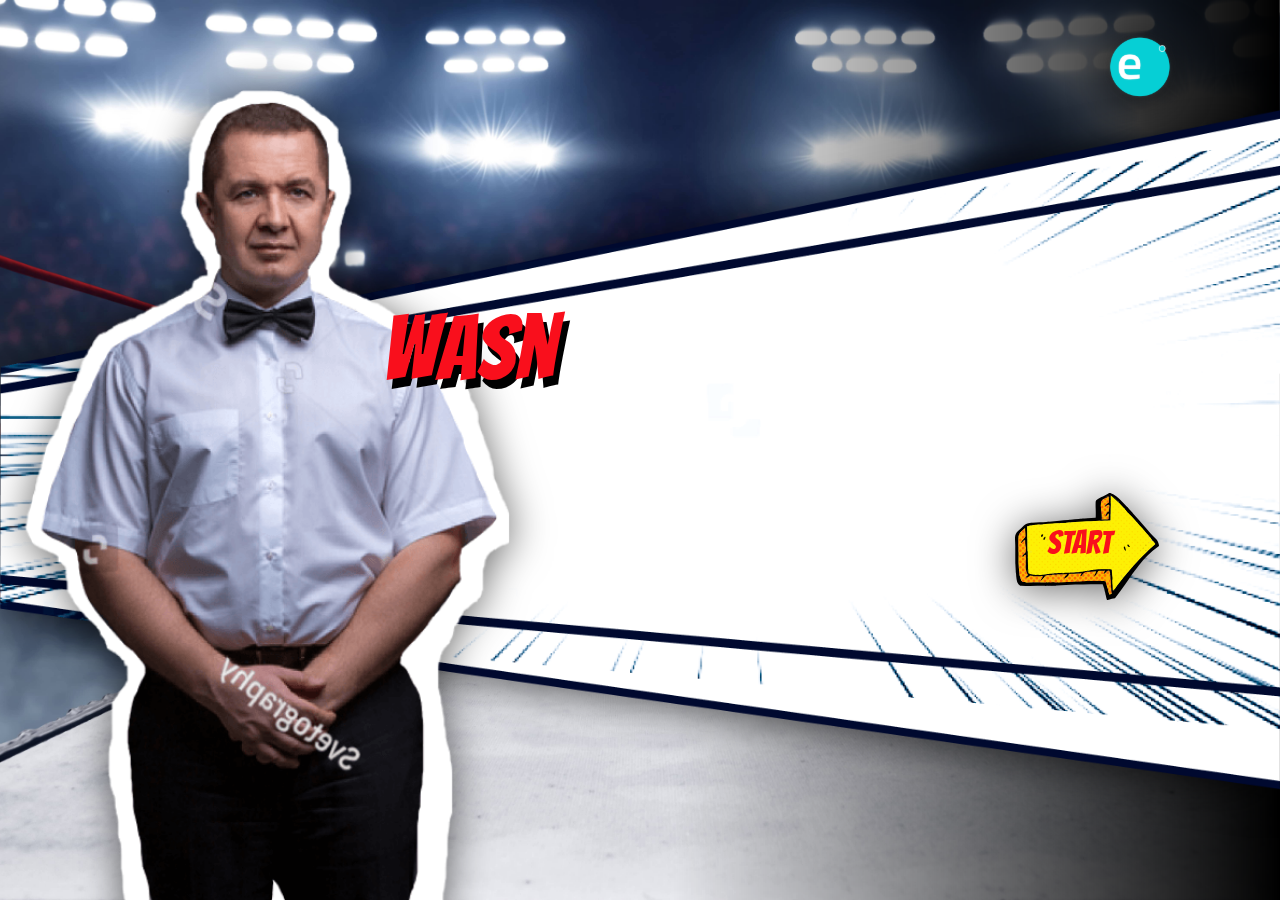
==== index.html @ 2881affb "BG test" ====
<!DOCTYPE html>
<html lang="en">

<head>
  <meta charset="UTF-8" />
  <meta name="viewport" content="width=device-width, initial-scale=1.0" />
  <meta http-equiv="X-UA-Compatible" content="ie=edge" />
  <link rel="stylesheet" href="./css/app.css">
  <link rel="stylesheet" href="./js/aos/aos.css">
  <title>Game</title>
</head>

<body>
  <div class="logo">
    <img src="./images/emit-logo.svg" alt="Logo" />
  </div>
  <div class="unsupported-box">
    <div>
      <h2>Browser or device not supported</h2>
      <p>You can use Google Chrome (v87), Safari (v14) or Firefox (v82) browser to see this site.</p>
    </div>
  </div>
  <section class="start">
    <div class="start--wrapper">
      <div class="start--wrapper-bg move-box">
        <img src="./images/wrapperBG.png" alt="background image" />
        <!-- <ul>
          <li></li>
          <li></li>
          <li></li>
          <li></li>
          <li></li>
          <li></li>
          <li></li>
          <li></li>
        </ul> -->
      </div>
      <div class="start--text">
        <h1 class="animation-title">Wasn’t it a hard year? Show me how you Get Rid of it!</h1>
        <div class="start--arrow js-enter">
          <a href="./game.html">
            <img class="arrow-img" src="./images/arrow.svg" alt="Start arrow" />
            <!-- <svg width="11" height="" class="">
              <use href="./images/arrow.svg#Layer_1">
              </use>
            </svg> -->
            <p class="start--arrow-text">Start</p>
          </a>
        </div>
      </div>
      <div class="start--referee move-box--x">
        <img src="./images/referee.png" alt="referee man" />
      </div>
    </div>
  </section>
  <script src="./js/jquery-3.5.1.min.js"></script>
  <script src="./js/aos/aos.js"></script>
  <script src="./js/animation.js" type="module"></script>
  <script src="./js/script.js" type="module"></script>
</body>

</html>
---- css/app.css ----
@charset "UTF-8";
/**
 *  «Respond to» mixin
 *
 *  Mixin to manage responsive breakpoints
 *  @param {String} $breakpoint - Breakpoint name
 *  @author Hugo Giraudel
 *
 *  @require $breakpoints
 */
/* font-family: "Bangers"; */
@font-face {
  font-family: "Bangers";
  src: url("../fonts/Bangers-Regular.ttf");
}

@font-face {
  font-family: "Titillium Web 600";
  src: url("../fonts/TitilliumWeb-SemiBoldttf");
  font-weight: 600;
}

@font-face {
  font-family: "Titillium Web 400";
  src: url("../fonts/TitilliumWeb-Regular");
  font-weight: 600;
}

/*
* Animation
*/
@-webkit-keyframes loader {
  0% {
    height: 0;
  }
  20% {
    height: 10%;
  }
  25% {
    height: 24%;
  }
  43% {
    height: 41%;
  }
  56% {
    height: 50%;
  }
  66% {
    height: 52%;
  }
  71% {
    height: 60%;
  }
  75% {
    height: 76%;
  }
  94% {
    height: 86%;
  }
  100% {
    height: 100%;
  }
}
@keyframes loader {
  0% {
    height: 0;
  }
  20% {
    height: 10%;
  }
  25% {
    height: 24%;
  }
  43% {
    height: 41%;
  }
  56% {
    height: 50%;
  }
  66% {
    height: 52%;
  }
  71% {
    height: 60%;
  }
  75% {
    height: 76%;
  }
  94% {
    height: 86%;
  }
  100% {
    height: 100%;
  }
}

@-webkit-keyframes tadaRound {
  0% {
    -webkit-transform: rotate(-10deg);
            transform: rotate(-10deg);
  }
  10% {
    -webkit-transform: rotate(9deg);
            transform: rotate(9deg);
  }
  20% {
    -webkit-transform: rotate(-10deg);
            transform: rotate(-10deg);
  }
  30% {
    -webkit-transform: rotate(9deg);
            transform: rotate(9deg);
  }
  40% {
    -webkit-transform: rotate(-10deg);
            transform: rotate(-10deg);
  }
  50% {
    -webkit-transform: rotate(9deg);
            transform: rotate(9deg);
  }
  60% {
    -webkit-transform: rotate(-10deg);
            transform: rotate(-10deg);
  }
  70% {
    -webkit-transform: rotate(9deg);
            transform: rotate(9deg);
  }
  80% {
    -webkit-transform: rotate(-10deg);
            transform: rotate(-10deg);
  }
  90% {
    -webkit-transform: rotate(9deg);
            transform: rotate(9deg);
  }
  100% {
    -webkit-transform: rotate(-10deg);
            transform: rotate(-10deg);
  }
}

@keyframes tadaRound {
  0% {
    -webkit-transform: rotate(-10deg);
            transform: rotate(-10deg);
  }
  10% {
    -webkit-transform: rotate(9deg);
            transform: rotate(9deg);
  }
  20% {
    -webkit-transform: rotate(-10deg);
            transform: rotate(-10deg);
  }
  30% {
    -webkit-transform: rotate(9deg);
            transform: rotate(9deg);
  }
  40% {
    -webkit-transform: rotate(-10deg);
            transform: rotate(-10deg);
  }
  50% {
    -webkit-transform: rotate(9deg);
            transform: rotate(9deg);
  }
  60% {
    -webkit-transform: rotate(-10deg);
            transform: rotate(-10deg);
  }
  70% {
    -webkit-transform: rotate(9deg);
            transform: rotate(9deg);
  }
  80% {
    -webkit-transform: rotate(-10deg);
            transform: rotate(-10deg);
  }
  90% {
    -webkit-transform: rotate(9deg);
            transform: rotate(9deg);
  }
  100% {
    -webkit-transform: rotate(-10deg);
            transform: rotate(-10deg);
  }
}

@-webkit-keyframes tadaRoundShake {
  0% {
    -webkit-transform: rotate(-10deg);
            transform: rotate(-10deg);
  }
  10% {
    -webkit-transform: rotate(9deg);
            transform: rotate(9deg);
  }
  20% {
    -webkit-transform: rotate(-8deg);
            transform: rotate(-8deg);
  }
  30% {
    -webkit-transform: rotate(7deg);
            transform: rotate(7deg);
  }
  40% {
    -webkit-transform: rotate(-6deg);
            transform: rotate(-6deg);
  }
  50% {
    -webkit-transform: rotate(5deg);
            transform: rotate(5deg);
  }
  60% {
    -webkit-transform: rotate(-4deg);
            transform: rotate(-4deg);
  }
  70% {
    -webkit-transform: rotate(3deg);
            transform: rotate(3deg);
  }
  80% {
    -webkit-transform: rotate(-2deg);
            transform: rotate(-2deg);
  }
  90% {
    -webkit-transform: rotate(1deg);
            transform: rotate(1deg);
  }
  100% {
    -webkit-transform: rotate(0);
            transform: rotate(0);
  }
}

@keyframes tadaRoundShake {
  0% {
    -webkit-transform: rotate(-10deg);
            transform: rotate(-10deg);
  }
  10% {
    -webkit-transform: rotate(9deg);
            transform: rotate(9deg);
  }
  20% {
    -webkit-transform: rotate(-8deg);
            transform: rotate(-8deg);
  }
  30% {
    -webkit-transform: rotate(7deg);
            transform: rotate(7deg);
  }
  40% {
    -webkit-transform: rotate(-6deg);
            transform: rotate(-6deg);
  }
  50% {
    -webkit-transform: rotate(5deg);
            transform: rotate(5deg);
  }
  60% {
    -webkit-transform: rotate(-4deg);
            transform: rotate(-4deg);
  }
  70% {
    -webkit-transform: rotate(3deg);
            transform: rotate(3deg);
  }
  80% {
    -webkit-transform: rotate(-2deg);
            transform: rotate(-2deg);
  }
  90% {
    -webkit-transform: rotate(1deg);
            transform: rotate(1deg);
  }
  100% {
    -webkit-transform: rotate(0);
            transform: rotate(0);
  }
}

@-webkit-keyframes pulse {
  0% {
    -webkit-transform: scale3d(1, 1, 1);
            transform: scale3d(1, 1, 1);
  }
  20% {
    -webkit-transform: scale3d(0.9, 0.9, 0.9);
            transform: scale3d(0.9, 0.9, 0.9);
  }
  90% {
    -webkit-transform: scale3d(1.1, 1.1, 1.1);
            transform: scale3d(1.1, 1.1, 1.1);
  }
  80% {
    -webkit-transform: scale3d(1.1, 1.1, 1.1);
            transform: scale3d(1.1, 1.1, 1.1);
  }
  100% {
    -webkit-transform: scale3d(1, 1, 1);
            transform: scale3d(1, 1, 1);
  }
}

@keyframes pulse {
  0% {
    -webkit-transform: scale3d(1, 1, 1);
            transform: scale3d(1, 1, 1);
  }
  20% {
    -webkit-transform: scale3d(0.9, 0.9, 0.9);
            transform: scale3d(0.9, 0.9, 0.9);
  }
  90% {
    -webkit-transform: scale3d(1.1, 1.1, 1.1);
            transform: scale3d(1.1, 1.1, 1.1);
  }
  80% {
    -webkit-transform: scale3d(1.1, 1.1, 1.1);
            transform: scale3d(1.1, 1.1, 1.1);
  }
  100% {
    -webkit-transform: scale3d(1, 1, 1);
            transform: scale3d(1, 1, 1);
  }
}

@-webkit-keyframes referee {
  0% {
    bottom: -100%;
  }
  100% {
    bottom: 0%;
  }
  100% {
    bottom: -10%;
  }
}

@keyframes referee {
  0% {
    bottom: -100%;
  }
  100% {
    bottom: 0%;
  }
  100% {
    bottom: -10%;
  }
}

@-webkit-keyframes move {
  0% {
    -webkit-transform: translate(0px, 0px) rotate(0deg);
            transform: translate(0px, 0px) rotate(0deg);
  }
  12% {
    -webkit-transform: translate(-10px, -10px) rotate(0deg);
            transform: translate(-10px, -10px) rotate(0deg);
  }
  36% {
    -webkit-transform: translate(10px, -30px) rotate(0deg);
            transform: translate(10px, -30px) rotate(0deg);
  }
  60% {
    -webkit-transform: translate(-10px, -30px) rotate(0deg);
            transform: translate(-10px, -30px) rotate(0deg);
  }
  72% {
    -webkit-transform: translate(0px, -20px) rotate(0deg);
            transform: translate(0px, -20px) rotate(0deg);
  }
  84% {
    -webkit-transform: translate(10px, -10px) rotate(0deg);
            transform: translate(10px, -10px) rotate(0deg);
  }
  100% {
    -webkit-transform: translate(0px, 0px) rotate(0deg);
            transform: translate(0px, 0px) rotate(0deg);
  }
}

@keyframes move {
  0% {
    -webkit-transform: translate(0px, 0px) rotate(0deg);
            transform: translate(0px, 0px) rotate(0deg);
  }
  12% {
    -webkit-transform: translate(-10px, -10px) rotate(0deg);
            transform: translate(-10px, -10px) rotate(0deg);
  }
  36% {
    -webkit-transform: translate(10px, -30px) rotate(0deg);
            transform: translate(10px, -30px) rotate(0deg);
  }
  60% {
    -webkit-transform: translate(-10px, -30px) rotate(0deg);
            transform: translate(-10px, -30px) rotate(0deg);
  }
  72% {
    -webkit-transform: translate(0px, -20px) rotate(0deg);
            transform: translate(0px, -20px) rotate(0deg);
  }
  84% {
    -webkit-transform: translate(10px, -10px) rotate(0deg);
            transform: translate(10px, -10px) rotate(0deg);
  }
  100% {
    -webkit-transform: translate(0px, 0px) rotate(0deg);
            transform: translate(0px, 0px) rotate(0deg);
  }
}

@-webkit-keyframes zoom {
  0% {
    opacity: 0;
    -webkit-transform: scale(2);
            transform: scale(2);
  }
  65% {
    opacity: 1;
    -webkit-transform: scale(1);
            transform: scale(1);
  }
  75% {
    -webkit-transform: scale(1.2);
            transform: scale(1.2);
  }
  85% {
    -webkit-transform: scale(1);
            transform: scale(1);
  }
  95% {
    -webkit-transform: scale(1.05);
            transform: scale(1.05);
  }
  100% {
    -webkit-transform: scale(1);
            transform: scale(1);
  }
}

@keyframes zoom {
  0% {
    opacity: 0;
    -webkit-transform: scale(2);
            transform: scale(2);
  }
  65% {
    opacity: 1;
    -webkit-transform: scale(1);
            transform: scale(1);
  }
  75% {
    -webkit-transform: scale(1.2);
            transform: scale(1.2);
  }
  85% {
    -webkit-transform: scale(1);
            transform: scale(1);
  }
  95% {
    -webkit-transform: scale(1.05);
            transform: scale(1.05);
  }
  100% {
    -webkit-transform: scale(1);
            transform: scale(1);
  }
}

@-webkit-keyframes zoom-in {
  0% {
    opacity: 0;
    -webkit-transform: scale(0);
            transform: scale(0);
  }
  to {
    opacity: 1;
    -webkit-transform: scale(1);
            transform: scale(1);
  }
}

@keyframes zoom-in {
  0% {
    opacity: 0;
    -webkit-transform: scale(0);
            transform: scale(0);
  }
  to {
    opacity: 1;
    -webkit-transform: scale(1);
            transform: scale(1);
  }
}

.move-box,
.move-box--x {
  --x: 0;
  --y: 0;
  -webkit-transform-origin: 50% 50%;
          transform-origin: 50% 50%;
  -webkit-transform-style: preserve-3d;
          transform-style: preserve-3d;
  -webkit-transform: translateZ(100px) rotateY(calc(var(--x) * 16deg)) rotateX(calc(var(--y) * -16deg));
          transform: translateZ(100px) rotateY(calc(var(--x) * 16deg)) rotateX(calc(var(--y) * -16deg));
}

/*
 *  Global elements
 */
html {
  -webkit-box-sizing: border-box;
          box-sizing: border-box;
  width: 100vw;
  overflow-x: hidden;
}

*,
*::before,
*::after {
  -webkit-box-sizing: inherit;
          box-sizing: inherit;
}

body {
  font-family: "Bangers", cursive;
  font-weight: 400;
  margin: 0;
  padding: 0;
  width: 100%;
  height: 100vh;
}

.logo {
  position: absolute;
  top: 3%;
  right: 100px;
  z-index: 10;
}

.logo img {
  -webkit-box-shadow: none;
          box-shadow: none;
}

@media (max-width: 1024px) {
  .logo {
    right: 30px;
  }
}

h1,
h2 {
  margin: 0;
  color: #f90f1c;
  font-weight: normal;
  font-size: 90px;
  line-height: 109%;
  text-shadow: 5px 9px 0px #000000;
}

img {
  display: block;
  max-width: 100%;
  height: auto;
  -webkit-filter: drop-shadow(0px 4px 20px rgba(0, 0, 0, 0.6));
          filter: drop-shadow(0px 4px 20px rgba(0, 0, 0, 0.6));
}

section {
  overflow: hidden;
}

.unsupported-box {
  visibility: hidden;
  display: none;
  width: 100%;
  height: inherit;
  pointer-events: none;
  -webkit-box-pack: center;
      -ms-flex-pack: center;
          justify-content: center;
  -webkit-box-align: center;
      -ms-flex-align: center;
          align-items: center;
  text-align: center;
  padding: 0 20px;
}

.unsupported-box h2 {
  color: #f90f1c;
}

.unsupported-box p {
  font-family: 'Titillium Web', sans-serif;
  font-size: 42px;
  color: black;
}

@media (max-width: 1024px) {
  .unsupported-box h2 {
    font-size: 30px;
    text-shadow: 2px 2px 0px #000000;
  }
  .unsupported-box p {
    font-size: 18px;
  }
}

.unsupported-box.unsupported-browser {
  display: -webkit-box;
  display: -ms-flexbox;
  display: flex;
  visibility: inherit;
}

section.unsupported-browser {
  display: none;
}

.arrow-img {
  width: 144px;
}

.round-img {
  width: 840px;
}

.hit-img {
  width: 540px;
}

/**components*/
.start {
  -webkit-transition: all 0.3s ease-in-out;
  transition: all 0.3s ease-in-out;
  width: 100%;
  height: 100%;
  display: -webkit-box;
  display: -ms-flexbox;
  display: flex;
  -webkit-box-pack: center;
      -ms-flex-pack: center;
          justify-content: center;
  -webkit-box-align: center;
      -ms-flex-align: center;
          align-items: center;
  height: inherit;
  background-image: url(../images/fight-ring.jpg);
  background-position: center;
  background-size: cover;
  background-repeat: no-repeat;
  opacity: 1;
  pointer-events: all;
  visibility: inherit;
}

.start::before {
  content: '';
  position: absolute;
  right: 0;
  top: 0;
  width: 50%;
  height: 100%;
  background: -webkit-gradient(linear, left top, right top, from(#000000), color-stop(94.82%, rgba(196, 196, 196, 0)));
  background: linear-gradient(90deg, #000000 0%, rgba(196, 196, 196, 0) 94.82%);
  mix-blend-mode: multiply;
  -webkit-transform: rotate(179.98deg);
          transform: rotate(179.98deg);
}

.start--wrapper {
  position: relative;
  display: -webkit-box;
  display: -ms-flexbox;
  display: flex;
  -webkit-box-pack: center;
      -ms-flex-pack: center;
          justify-content: center;
  -webkit-box-align: center;
      -ms-flex-align: center;
          align-items: center;
  overflow: hidden;
  background-color: transparent;
  height: 100%;
  width: 100%;
  background-position: bottom;
  background-size: cover;
}

.start--wrapper-bg {
  position: absolute;
  width: 100%;
}

.start--wrapper-bg img {
  width: 100%;
}

.start--text {
  position: relative;
  margin-left: auto;
  margin-right: 15%;
  width: 705px;
  height: 300px;
  z-index: 3;
}

.start--text h2 {
  pointer-events: none;
  z-index: 5;
}

.start--referee {
  -webkit-animation: referee 3000ms cubic-bezier(0.4, 0, 1, 1), move 3000ms linear infinite 3000ms;
          animation: referee 3000ms cubic-bezier(0.4, 0, 1, 1), move 3000ms linear infinite 3000ms;
  position: absolute;
  display: -webkit-box;
  display: -ms-flexbox;
  display: flex;
  bottom: -10%;
  left: 20px;
  z-index: 2;
  height: 100%;
}

.start--referee img {
  -o-object-fit: contain;
     object-fit: contain;
  -o-object-position: bottom;
     object-position: bottom;
}

.start--arrow {
  -webkit-animation: pulse 1000ms infinite;
          animation: pulse 1000ms infinite;
  position: absolute;
  right: -10%;
  bottom: 0;
}

.start--arrow-next {
  -webkit-transition: all 0.3s ease-in-out;
  transition: all 0.3s ease-in-out;
  -webkit-animation: none;
          animation: none;
  opacity: 0;
  visibility: hidden;
  pointer-events: none;
  right: 100px;
  bottom: 42px;
}

.start--arrow-next.active {
  -webkit-animation: pulse 1000ms infinite;
          animation: pulse 1000ms infinite;
  opacity: 1;
  visibility: inherit;
  pointer-events: all;
}

.start--arrow:hover {
  -webkit-animation: none;
          animation: none;
  -webkit-transform: scale3d(1.1, 1.1, 1.1) rotate3d(0, 0, 1, 3deg);
          transform: scale3d(1.1, 1.1, 1.1) rotate3d(0, 0, 1, 3deg);
}

.start--arrow-text {
  pointer-events: none;
  text-transform: uppercase;
  font-family: 'Bangers', cursive;
  font-weight: 400;
  font-size: 32px;
  line-height: 109%;
  margin: 0;
  color: #f90f1c;
  position: absolute;
  right: 55%;
  top: 47%;
  -webkit-transform: translate(50%, -50%);
          transform: translate(50%, -50%);
}

.fight-container {
  position: relative;
  display: -webkit-box;
  display: -ms-flexbox;
  display: flex;
  -webkit-box-pack: center;
      -ms-flex-pack: center;
          justify-content: center;
  -webkit-box-align: center;
      -ms-flex-align: center;
          align-items: center;
  height: inherit;
  background-image: url(../images/fight-ringBG.png);
  background-position: center;
  background-size: cover;
  background-repeat: no-repeat;
}

.fight-container .shadow-box {
  position: absolute;
  width: 100%;
  height: 100%;
  background: -webkit-gradient(linear, left top, right top, from(#000000), color-stop(94.82%, rgba(196, 196, 196, 0)));
  background: linear-gradient(90deg, #000000 0%, rgba(196, 196, 196, 0) 94.82%);
}

.fight-container .shadow-box::after {
  content: '';
  position: absolute;
  left: 0;
  top: 0;
  height: 100%;
  width: 100%;
  background: radial-gradient(47.61% 47.61% at 50% 50%, rgba(255, 255, 255, 0) 0%, rgba(128, 128, 128, 0.397515) 75.49%, rgba(0, 0, 0, 0.48) 97.59%);
}

.fight-container .shadow-box::before {
  content: '';
  position: absolute;
  right: 0;
  top: 0;
  width: 50%;
  height: 100%;
  background: -webkit-gradient(linear, left top, right top, from(#000000), color-stop(94.82%, rgba(196, 196, 196, 0)));
  background: linear-gradient(90deg, #000000 0%, rgba(196, 196, 196, 0) 94.82%);
  mix-blend-mode: multiply;
  -webkit-transform: rotate(179.98deg);
          transform: rotate(179.98deg);
}

.fight-container--animate-box {
  position: absolute;
  display: block;
  width: 45%;
  height: 70%;
  right: 25%;
  left: 25%;
  bottom: 20%;
  top: 16%;
}

/*
* round-cards
*/
.round-card {
  -webkit-transition: all 0.3s ease-in-out;
  transition: all 0.3s ease-in-out;
  -webkit-animation: none;
          animation: none;
  position: absolute;
  top: 10%;
  z-index: 1;
  opacity: 0;
  pointer-events: none;
  visibility: hidden;
}

.round-card.active {
  -webkit-animation: zoom 1000ms cubic-bezier(0, 0, 0.58, 1);
          animation: zoom 1000ms cubic-bezier(0, 0, 0.58, 1);
  opacity: 1;
  visibility: inherit;
  pointer-events: all;
}

/*
* progress-bar
*/
.slot {
  position: relative;
  height: 80%;
  margin-top: auto;
  margin-left: 73px;
  margin-right: auto;
}

.slot--box {
  display: -webkit-box;
  display: -ms-flexbox;
  display: flex;
  -webkit-box-align: center;
      -ms-flex-align: center;
          align-items: center;
  padding: 0 20px;
  width: 100%;
  width: 240px;
  height: 91px;
  background-image: url(../images/slot.png);
  background-position: center;
  background-size: cover;
  background-repeat: no-repeat;
}

.slot--image {
  -webkit-transition: all 0.3s ease-in-out;
  transition: all 0.3s ease-in-out;
  display: -webkit-box;
  display: -ms-flexbox;
  display: flex;
  -webkit-box-pack: center;
      -ms-flex-pack: center;
          justify-content: center;
  width: 40px;
  height: 40px;
  margin: 15px 5px;
  border: 4px solid white;
  border-radius: 50%;
  overflow: hidden;
  opacity: 0;
}

.slot--image img {
  max-width: inherit;
  width: 50px;
}

.progress-bar {
  height: 100%;
  padding: 0 28px;
  position: absolute;
  bottom: -15px;
  width: 100%;
}

.progress-bar span {
  display: -webkit-box;
  display: -ms-flexbox;
  display: flex;
  -webkit-box-orient: vertical;
  -webkit-box-direction: reverse;
      -ms-flex-direction: column-reverse;
          flex-direction: column-reverse;
}

.bar {
  background: rgba(6, 207, 213, 0.25);
  height: 100%;
  width: 34px;
  border-radius: 30px;
}

.progress {
  -webkit-transition: all 0.3s ease-in-out;
  transition: all 0.3s ease-in-out;
  position: relative;
  height: 9%;
  background: #06cfd5;
  color: #fff;
  margin-top: 21px;
  padding: 17px;
  width: 0;
}

.progress-percent {
  position: absolute;
  top: -20px;
  left: 50px;
  font-family: 'Titillium Web', sans-serif;
  font-weight: 600;
  font-size: 45px;
  line-height: 68px;
}

.progress-enemy {
  position: absolute;
  overflow: hidden;
  -webkit-box-pack: center;
      -ms-flex-pack: center;
          justify-content: center;
  -webkit-box-align: center;
      -ms-flex-align: center;
          align-items: center;
  top: -10px;
  left: -4px;
  width: 40px;
  height: 40px;
  border: 3px solid white;
  background-color: white;
  border-radius: 50%;
}

.progress-enemy img {
  max-width: inherit;
  width: 60px;
}

/*
* Hands
*/
.left-hand {
  position: absolute;
  left: 13%;
  bottom: -28%;
  width: 25%;
}

.left-hand--effect {
  margin-right: auto;
  top: -30%;
  left: 0;
  -webkit-transform: rotateZ(-20deg);
          transform: rotateZ(-20deg);
}

.right-hand {
  right: 18%;
  bottom: -23%;
  width: 25%;
}

.right-hand--effect {
  margin-left: auto;
  top: -36%;
  right: 17%;
}

.right-hand {
  -webkit-animation: referee 1000ms cubic-bezier(0.4, 0, 1, 1), move 2500ms linear infinite 1000ms;
          animation: referee 1000ms cubic-bezier(0.4, 0, 1, 1), move 2500ms linear infinite 1000ms;
  position: absolute;
  z-index: 100;
  opacity: 1;
}

.right-hand--effect {
  pointer-events: none;
  position: absolute;
  display: block;
  width: 546px;
  opacity: 0;
}

.left-hand {
  -webkit-animation: referee 1000ms cubic-bezier(0.4, 0, 1, 1), move 2500ms linear infinite 2000ms;
          animation: referee 1000ms cubic-bezier(0.4, 0, 1, 1), move 2500ms linear infinite 2000ms;
  position: absolute;
  z-index: 100;
  opacity: 1;
}

.left-hand--effect {
  pointer-events: none;
  position: absolute;
  display: block;
  width: 546px;
  opacity: 0;
}

.main-target {
  left: 49%;
  top: 25%;
  position: absolute;
  -webkit-transform: rotate(-10deg);
          transform: rotate(-10deg);
}

.main-target-box {
  position: relative;
  width: 210px;
  height: 210px;
  border: 10px solid white;
  border-radius: 50%;
  overflow: hidden;
}

.main-target-box img {
  -o-object-fit: cover;
     object-fit: cover;
  height: inherit;
}

.main-target.active {
  -webkit-animation: tadaRound 4000ms infinite ease-out;
          animation: tadaRound 4000ms infinite ease-out;
}

.main-target.active .angry-box {
  -webkit-transition: all 0.3s ease-in-out;
  transition: all 0.3s ease-in-out;
  background-image: url(../images/angry1.svg);
  background-size: auto;
  background-position: center;
  background-repeat: no-repeat;
  width: 110px;
  height: 110px;
  display: block;
  position: absolute;
  z-index: 3;
  left: -36px;
  -webkit-transform: rotateZ(-120deg);
          transform: rotateZ(-120deg);
}

.main-target.active .angry-box--text {
  -webkit-transition: all 0.3s ease-in-out;
  transition: all 0.3s ease-in-out;
  background-image: url(../images/angry2.svg);
  background-size: contain;
  background-position: center;
  background-repeat: no-repeat;
  width: 230px;
  height: 150px;
  display: block;
  position: absolute;
  z-index: 3;
  left: 140px;
  top: -40%;
}

.main-target.active > .main-target-box > .target-bg {
  -webkit-transition: all 0.3s ease-in-out;
  transition: all 0.3s ease-in-out;
  position: absolute;
  width: 100%;
  height: 100%;
  display: block;
  background: rgba(255, 0, 0, 0.5);
  z-index: 2;
}

.main-target.stars-added {
  -webkit-animation: none;
          animation: none;
  pointer-events: none;
  left: 30%;
  top: 42%;
}

.main-target.stars-added .star-box {
  -webkit-transition: all 0.3s ease-in-out;
  transition: all 0.3s ease-in-out;
  -webkit-animation: tadaRound 4000ms infinite ease-out;
          animation: tadaRound 4000ms infinite ease-out;
  background-image: url(../images/star.png);
  background-size: auto;
  background-position: center;
  background-repeat: no-repeat;
  width: 366px;
  height: 215px;
  display: block;
  position: absolute;
  z-index: 3;
  left: -88px;
  top: -90px;
}

.virusRight {
  opacity: 1;
  max-width: 100px;
  width: 100%;
  height: auto;
  position: absolute;
  left: 18%;
  top: 60%;
}

.virusLeft {
  max-width: 138px;
  width: 100%;
  height: auto;
  position: absolute;
  left: 33%;
  top: 35%;
}

.reffery-win {
  position: absolute;
  bottom: -20%;
  right: 12%;
  max-width: 400px;
  opacity: 0;
  visibility: hidden;
  pointer-events: none;
}

.reffery-win.active {
  -webkit-animation: referee 1000ms cubic-bezier(0.4, 0, 1, 1), move 3000ms linear infinite 1000ms;
          animation: referee 1000ms cubic-bezier(0.4, 0, 1, 1), move 3000ms linear infinite 1000ms;
}

.reffery-win--text {
  opacity: 0;
  width: 370px;
  height: 228px;
  position: absolute;
  top: -17%;
  left: -48%;
  background-image: url(../images/reffery-text.svg);
  background-size: contain;
  background-position: center;
  background-repeat: no-repeat;
}

.reffery-win--text p {
  display: block;
  font-family: 'Titillium Web', sans-serif;
  font-style: normal;
  font-weight: bold;
  font-size: 30px;
  line-height: 115%;
  margin-top: 50px;
  padding: 0 40px 0 105px;
}

.reffery-win--text.active {
  -webkit-animation: zoom-in 1000ms ease-out;
          animation: zoom-in 1000ms ease-out;
  opacity: 1;
}

/*
* active class
*/
.active {
  opacity: 1;
  visibility: inherit;
  pointer-events: all;
}
/*# sourceMappingURL=app.css.map */
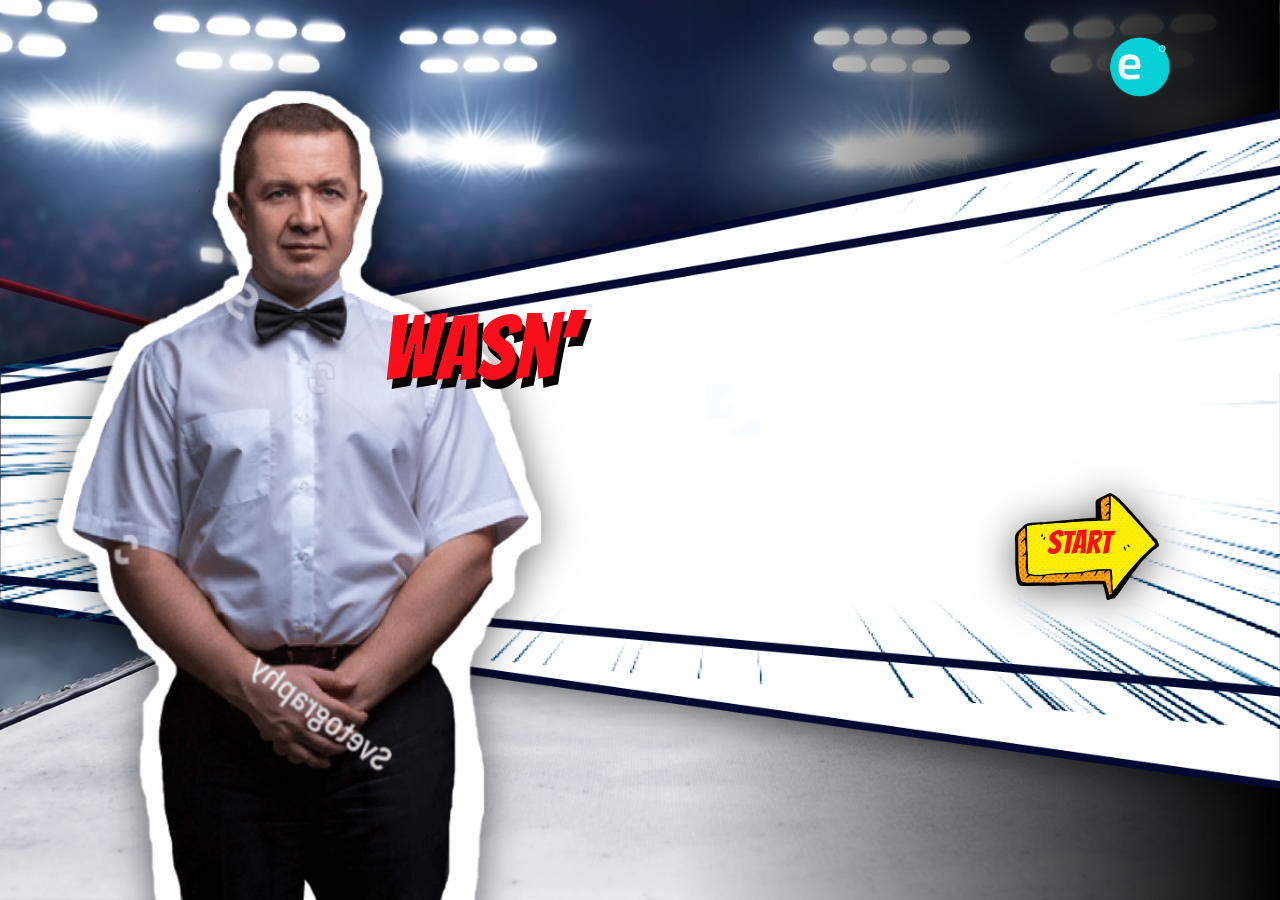
==== commit de3b59e0: "Final page added" ====
--- a/index.html
+++ b/index.html
@@ -36,14 +36,11 @@
         </ul> -->
       </div>
       <div class="start--text">
-        <h1 class="animation-title">Wasn’t it a hard year? Show me how you Get Rid of it!</h1>
+        <h2 class="animation-title start-title">Wasn’t it a hard year? Show me how you Get Rid of it!</h2>
+        <!-- <h2 class="animation-title winer-title">Wasn’t it a hard year? Show me how you Get Rid of it!</h2> -->
         <div class="start--arrow js-enter">
           <a href="./game.html">
             <img class="arrow-img" src="./images/arrow.svg" alt="Start arrow" />
-            <!-- <svg width="11" height="" class="">
-              <use href="./images/arrow.svg#Layer_1">
-              </use>
-            </svg> -->
             <p class="start--arrow-text">Start</p>
           </a>
         </div>
--- a/css/app.css
+++ b/css/app.css
@@ -29,71 +29,6 @@
 /*
 * Animation
 */
-@-webkit-keyframes loader {
-  0% {
-    height: 0;
-  }
-  20% {
-    height: 10%;
-  }
-  25% {
-    height: 24%;
-  }
-  43% {
-    height: 41%;
-  }
-  56% {
-    height: 50%;
-  }
-  66% {
-    height: 52%;
-  }
-  71% {
-    height: 60%;
-  }
-  75% {
-    height: 76%;
-  }
-  94% {
-    height: 86%;
-  }
-  100% {
-    height: 100%;
-  }
-}
-@keyframes loader {
-  0% {
-    height: 0;
-  }
-  20% {
-    height: 10%;
-  }
-  25% {
-    height: 24%;
-  }
-  43% {
-    height: 41%;
-  }
-  56% {
-    height: 50%;
-  }
-  66% {
-    height: 52%;
-  }
-  71% {
-    height: 60%;
-  }
-  75% {
-    height: 76%;
-  }
-  94% {
-    height: 86%;
-  }
-  100% {
-    height: 100%;
-  }
-}
-
 @-webkit-keyframes tadaRound {
   0% {
     -webkit-transform: rotate(-10deg);
@@ -140,7 +75,6 @@
             transform: rotate(-10deg);
   }
 }
-
 @keyframes tadaRound {
   0% {
     -webkit-transform: rotate(-10deg);
@@ -495,6 +429,28 @@
     opacity: 1;
     -webkit-transform: scale(1);
             transform: scale(1);
+  }
+}
+
+@-webkit-keyframes chicken {
+  0% {
+    -webkit-transform: translateY(0);
+            transform: translateY(0);
+  }
+  100% {
+    -webkit-transform: translateY(100%);
+            transform: translateY(100%);
+  }
+}
+
+@keyframes chicken {
+  0% {
+    -webkit-transform: translateY(0);
+            transform: translateY(0);
+  }
+  100% {
+    -webkit-transform: translateY(100%);
+            transform: translateY(100%);
   }
 }
 
@@ -534,6 +490,10 @@
   padding: 0;
   width: 100%;
   height: 100vh;
+  -webkit-user-select: none;
+     -moz-user-select: none;
+      -ms-user-select: none;
+          user-select: none;
 }
 
 .logo {
@@ -570,6 +530,7 @@
   height: auto;
   -webkit-filter: drop-shadow(0px 4px 20px rgba(0, 0, 0, 0.6));
           filter: drop-shadow(0px 4px 20px rgba(0, 0, 0, 0.6));
+  pointer-events: none;
 }
 
 section {
@@ -623,16 +584,16 @@
   display: none;
 }
 
+.animation-title {
+  opacity: 0;
+}
+
 .arrow-img {
   width: 144px;
 }
 
 .round-img {
   width: 840px;
-}
-
-.hit-img {
-  width: 540px;
 }
 
 /**components*/
@@ -705,10 +666,16 @@
 .start--text {
   position: relative;
   margin-left: auto;
-  margin-right: 15%;
+  margin-right: 25%;
   width: 705px;
   height: 300px;
   z-index: 3;
+}
+
+@media (max-width: 1550px) {
+  .start--text {
+    margin-right: 15%;
+  }
 }
 
 .start--text h2 {
@@ -724,7 +691,7 @@
   display: -ms-flexbox;
   display: flex;
   bottom: -10%;
-  left: 20px;
+  left: 4%;
   z-index: 2;
   height: 100%;
 }
@@ -785,6 +752,20 @@
   top: 47%;
   -webkit-transform: translate(50%, -50%);
           transform: translate(50%, -50%);
+}
+
+.win-page .start--text {
+  text-align: center;
+}
+
+.win-page .start--text h2 {
+  font-size: 140px;
+  line-height: 109%;
+}
+
+.win-page .start--arrow {
+  display: none;
+  visibility: hidden;
 }
 
 .fight-container {
@@ -858,7 +839,7 @@
           animation: none;
   position: absolute;
   top: 10%;
-  z-index: 1;
+  z-index: 12;
   opacity: 0;
   pointer-events: none;
   visibility: hidden;
@@ -996,63 +977,27 @@
 /*
 * Hands
 */
+.right-hand {
+  -webkit-animation: referee 1000ms cubic-bezier(0.4, 0, 1, 1), move 2500ms linear infinite 1000ms;
+          animation: referee 1000ms cubic-bezier(0.4, 0, 1, 1), move 2500ms linear infinite 1000ms;
+  right: 18%;
+  bottom: -23%;
+  width: 25%;
+  position: absolute;
+  z-index: 10;
+  opacity: 1;
+}
+
 .left-hand {
+  -webkit-animation: referee 1000ms cubic-bezier(0.4, 0, 1, 1), move 2500ms linear infinite 2000ms;
+          animation: referee 1000ms cubic-bezier(0.4, 0, 1, 1), move 2500ms linear infinite 2000ms;
   position: absolute;
   left: 13%;
   bottom: -28%;
   width: 25%;
-}
-
-.left-hand--effect {
-  margin-right: auto;
-  top: -30%;
-  left: 0;
-  -webkit-transform: rotateZ(-20deg);
-          transform: rotateZ(-20deg);
-}
-
-.right-hand {
-  right: 18%;
-  bottom: -23%;
-  width: 25%;
-}
-
-.right-hand--effect {
-  margin-left: auto;
-  top: -36%;
-  right: 17%;
-}
-
-.right-hand {
-  -webkit-animation: referee 1000ms cubic-bezier(0.4, 0, 1, 1), move 2500ms linear infinite 1000ms;
-          animation: referee 1000ms cubic-bezier(0.4, 0, 1, 1), move 2500ms linear infinite 1000ms;
-  position: absolute;
-  z-index: 100;
+  position: absolute;
+  z-index: 10;
   opacity: 1;
-}
-
-.right-hand--effect {
-  pointer-events: none;
-  position: absolute;
-  display: block;
-  width: 546px;
-  opacity: 0;
-}
-
-.left-hand {
-  -webkit-animation: referee 1000ms cubic-bezier(0.4, 0, 1, 1), move 2500ms linear infinite 2000ms;
-          animation: referee 1000ms cubic-bezier(0.4, 0, 1, 1), move 2500ms linear infinite 2000ms;
-  position: absolute;
-  z-index: 100;
-  opacity: 1;
-}
-
-.left-hand--effect {
-  pointer-events: none;
-  position: absolute;
-  display: block;
-  width: 546px;
-  opacity: 0;
 }
 
 .main-target {
@@ -1172,7 +1117,15 @@
   top: 35%;
 }
 
-.reffery-win {
+.big-boss {
+  width: 50%;
+  position: absolute;
+  bottom: -50%;
+  -webkit-animation: chicken 10000ms ease 1000ms;
+          animation: chicken 10000ms ease 1000ms;
+}
+
+.referee-win {
   position: absolute;
   bottom: -20%;
   right: 12%;
@@ -1182,36 +1135,36 @@
   pointer-events: none;
 }
 
-.reffery-win.active {
+.referee-win.active {
   -webkit-animation: referee 1000ms cubic-bezier(0.4, 0, 1, 1), move 3000ms linear infinite 1000ms;
           animation: referee 1000ms cubic-bezier(0.4, 0, 1, 1), move 3000ms linear infinite 1000ms;
 }
 
-.reffery-win--text {
+.referee-win--text {
   opacity: 0;
   width: 370px;
   height: 228px;
   position: absolute;
   top: -17%;
   left: -48%;
-  background-image: url(../images/reffery-text.svg);
+  background-image: url(../images/referee-text.svg);
   background-size: contain;
   background-position: center;
   background-repeat: no-repeat;
 }
 
-.reffery-win--text p {
+.referee-win--text p {
   display: block;
   font-family: 'Titillium Web', sans-serif;
   font-style: normal;
   font-weight: bold;
   font-size: 30px;
   line-height: 115%;
-  margin-top: 50px;
-  padding: 0 40px 0 105px;
-}
-
-.reffery-win--text.active {
+  margin-top: 59px;
+  padding: 0 40px 0 60px;
+}
+
+.referee-win--text.active {
   -webkit-animation: zoom-in 1000ms ease-out;
           animation: zoom-in 1000ms ease-out;
   opacity: 1;
@@ -1225,4 +1178,38 @@
   visibility: inherit;
   pointer-events: all;
 }
+
+.hit-effect {
+  pointer-events: none;
+  position: absolute;
+  display: block;
+  width: 500px;
+  opacity: 0;
+  z-index: 999;
+  top: -90%;
+  left: -50%;
+}
+
+.hit-effect .hit-img {
+  width: 100%;
+}
+
+.big-boss.activeHit .hit-effect,
+.virusLeft.activeHit .hit-effect,
+.virusRight.activeHit .hit-effect,
+.main-target.activeHit .hit-effect {
+  opacity: 1;
+}
+
+.virusLeft .hit-effect,
+.virusRight .hit-effect {
+  width: 400px;
+  top: -100%;
+  left: -100%;
+}
+
+.big-boss .hit-effect {
+  top: 300px;
+  left: 70px;
+}
 /*# sourceMappingURL=app.css.map */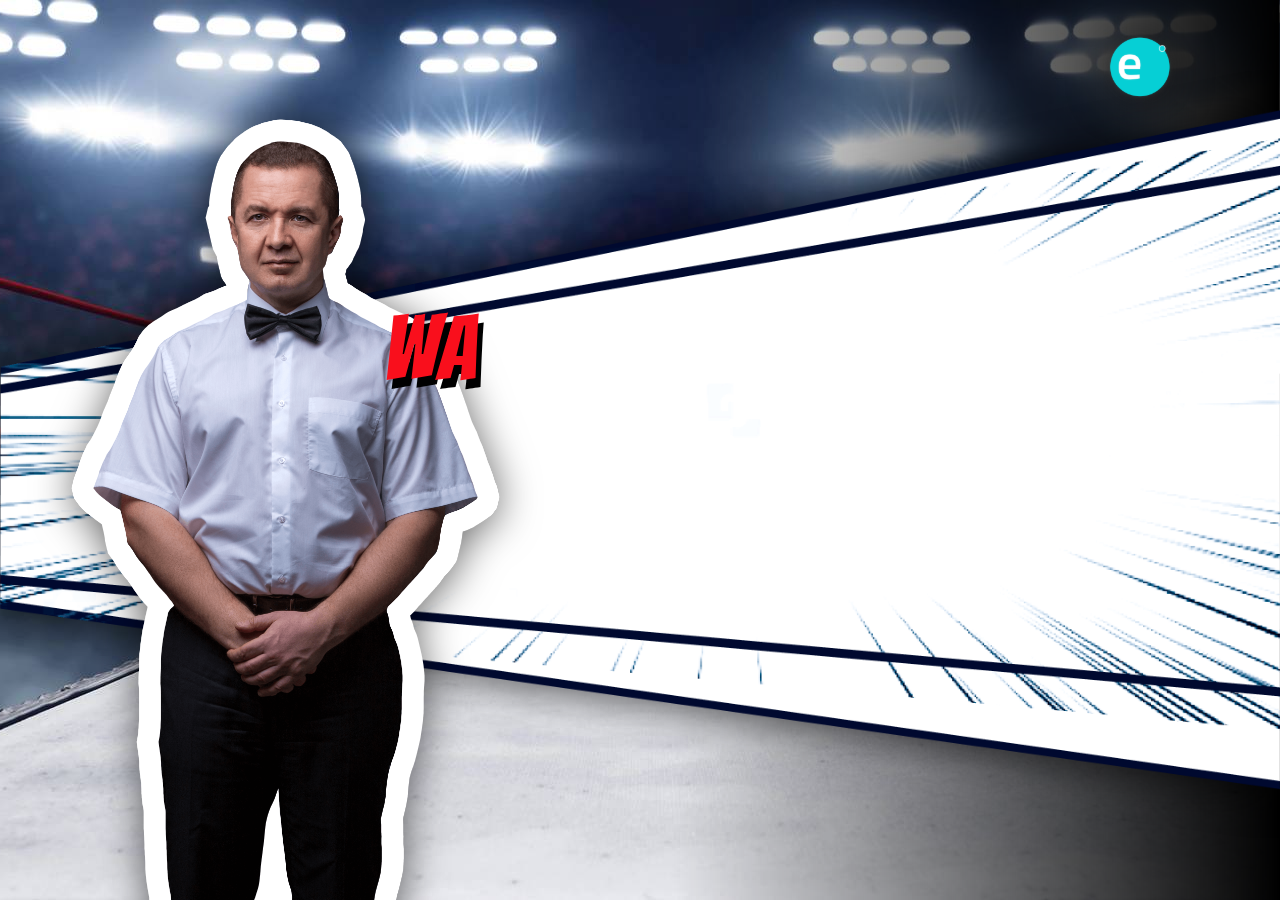
==== commit 6cc918d6: "last" ====
--- a/index.html
+++ b/index.html
@@ -6,11 +6,11 @@
   <meta name="viewport" content="width=device-width, initial-scale=1.0" />
   <meta http-equiv="X-UA-Compatible" content="ie=edge" />
   <link rel="stylesheet" href="./css/app.css">
-  <link rel="stylesheet" href="./js/aos/aos.css">
-  <title>Game</title>
+  <link rel="shortcut icon" href="./images/emit-logo.svg" type="image/x-icon">
+  <title>Christmas Game</title>
 </head>
 
-<body>
+<body class="main-page">
   <div class="logo">
     <img src="./images/emit-logo.svg" alt="Logo" />
   </div>
@@ -24,20 +24,9 @@
     <div class="start--wrapper">
       <div class="start--wrapper-bg move-box">
         <img src="./images/wrapperBG.png" alt="background image" />
-        <!-- <ul>
-          <li></li>
-          <li></li>
-          <li></li>
-          <li></li>
-          <li></li>
-          <li></li>
-          <li></li>
-          <li></li>
-        </ul> -->
       </div>
       <div class="start--text">
         <h2 class="animation-title start-title">Wasn’t it a hard year? Show me how you Get Rid of it!</h2>
-        <!-- <h2 class="animation-title winer-title">Wasn’t it a hard year? Show me how you Get Rid of it!</h2> -->
         <div class="start--arrow js-enter">
           <a href="./game.html">
             <img class="arrow-img" src="./images/arrow.svg" alt="Start arrow" />
@@ -51,9 +40,7 @@
     </div>
   </section>
   <script src="./js/jquery-3.5.1.min.js"></script>
-  <script src="./js/aos/aos.js"></script>
   <script src="./js/animation.js" type="module"></script>
   <script src="./js/script.js" type="module"></script>
 </body>
-
 </html>--- a/css/app.css
+++ b/css/app.css
@@ -216,49 +216,27 @@
   }
 }
 
-@-webkit-keyframes pulse {
-  0% {
-    -webkit-transform: scale3d(1, 1, 1);
-            transform: scale3d(1, 1, 1);
-  }
-  20% {
-    -webkit-transform: scale3d(0.9, 0.9, 0.9);
-            transform: scale3d(0.9, 0.9, 0.9);
-  }
-  90% {
-    -webkit-transform: scale3d(1.1, 1.1, 1.1);
-            transform: scale3d(1.1, 1.1, 1.1);
-  }
-  80% {
-    -webkit-transform: scale3d(1.1, 1.1, 1.1);
-            transform: scale3d(1.1, 1.1, 1.1);
-  }
-  100% {
-    -webkit-transform: scale3d(1, 1, 1);
-            transform: scale3d(1, 1, 1);
-  }
-}
-
-@keyframes pulse {
-  0% {
-    -webkit-transform: scale3d(1, 1, 1);
-            transform: scale3d(1, 1, 1);
-  }
-  20% {
-    -webkit-transform: scale3d(0.9, 0.9, 0.9);
-            transform: scale3d(0.9, 0.9, 0.9);
-  }
-  90% {
-    -webkit-transform: scale3d(1.1, 1.1, 1.1);
-            transform: scale3d(1.1, 1.1, 1.1);
-  }
-  80% {
-    -webkit-transform: scale3d(1.1, 1.1, 1.1);
-            transform: scale3d(1.1, 1.1, 1.1);
-  }
-  100% {
-    -webkit-transform: scale3d(1, 1, 1);
-            transform: scale3d(1, 1, 1);
+@-webkit-keyframes arrow {
+  0% {
+    right: 0;
+  }
+  75% {
+    right: -90px;
+  }
+  100% {
+    right: 0;
+  }
+}
+
+@keyframes arrow {
+  0% {
+    right: 0;
+  }
+  75% {
+    right: -90px;
+  }
+  100% {
+    right: 0;
   }
 }
 
@@ -462,8 +440,8 @@
           transform-origin: 50% 50%;
   -webkit-transform-style: preserve-3d;
           transform-style: preserve-3d;
-  -webkit-transform: translateZ(100px) rotateY(calc(var(--x) * 16deg)) rotateX(calc(var(--y) * -16deg));
-          transform: translateZ(100px) rotateY(calc(var(--x) * 16deg)) rotateX(calc(var(--y) * -16deg));
+  -webkit-transform: translateZ(100px) rotateY(calc(var(--x) * 26deg)) rotateX(calc(var(--y) * -26deg));
+          transform: translateZ(100px) rotateY(calc(var(--x) * 26deg)) rotateX(calc(var(--y) * -26deg));
 }
 
 /*
@@ -594,6 +572,10 @@
 
 .round-img {
   width: 840px;
+}
+
+.fighter {
+  cursor: pointer;
 }
 
 /**components*/
@@ -684,8 +666,8 @@
 }
 
 .start--referee {
-  -webkit-animation: referee 3000ms cubic-bezier(0.4, 0, 1, 1), move 3000ms linear infinite 3000ms;
-          animation: referee 3000ms cubic-bezier(0.4, 0, 1, 1), move 3000ms linear infinite 3000ms;
+  -webkit-animation: referee 3000ms cubic-bezier(0.4, 0, 1, 1), move 3000ms linear 3000ms;
+          animation: referee 3000ms cubic-bezier(0.4, 0, 1, 1), move 3000ms linear 3000ms;
   position: absolute;
   display: -webkit-box;
   display: -ms-flexbox;
@@ -693,6 +675,7 @@
   bottom: -10%;
   left: 4%;
   z-index: 2;
+  max-width: 500px;
   height: 100%;
 }
 
@@ -704,38 +687,37 @@
 }
 
 .start--arrow {
-  -webkit-animation: pulse 1000ms infinite;
-          animation: pulse 1000ms infinite;
   position: absolute;
   right: -10%;
   bottom: 0;
+  opacity: 0;
+  visibility: hidden;
+  pointer-events: none;
+  cursor: pointer;
+}
+
+.start--arrow:hover {
+  -webkit-animation: none;
+          animation: none;
+  right: -50px;
 }
 
 .start--arrow-next {
   -webkit-transition: all 0.3s ease-in-out;
   transition: all 0.3s ease-in-out;
-  -webkit-animation: none;
-          animation: none;
-  opacity: 0;
-  visibility: hidden;
-  pointer-events: none;
-  right: 100px;
   bottom: 42px;
-}
-
-.start--arrow-next.active {
-  -webkit-animation: pulse 1000ms infinite;
-          animation: pulse 1000ms infinite;
+  -webkit-transform: translateX(-100%);
+          transform: translateX(-100%);
+}
+
+.start--arrow.active {
+  -webkit-transition: all 0.3s ease-in-out;
+  transition: all 0.3s ease-in-out;
+  -webkit-animation: arrow 1000ms infinite;
+          animation: arrow 1000ms infinite;
   opacity: 1;
   visibility: inherit;
   pointer-events: all;
-}
-
-.start--arrow:hover {
-  -webkit-animation: none;
-          animation: none;
-  -webkit-transform: scale3d(1.1, 1.1, 1.1) rotate3d(0, 0, 1, 3deg);
-          transform: scale3d(1.1, 1.1, 1.1) rotate3d(0, 0, 1, 3deg);
 }
 
 .start--arrow-text {
@@ -846,8 +828,8 @@
 }
 
 .round-card.active {
-  -webkit-animation: zoom 1000ms cubic-bezier(0, 0, 0.58, 1);
-          animation: zoom 1000ms cubic-bezier(0, 0, 0.58, 1);
+  -webkit-animation: zoom 2000ms cubic-bezier(0, 0, 0.58, 1);
+          animation: zoom 2000ms cubic-bezier(0, 0, 0.58, 1);
   opacity: 1;
   visibility: inherit;
   pointer-events: all;
@@ -977,27 +959,49 @@
 /*
 * Hands
 */
+.right-hand,
+.left-hand {
+  position: absolute;
+  width: 25%;
+  z-index: 10;
+  opacity: 1;
+}
+
+.right-hand--effect,
+.left-hand--effect {
+  pointer-events: none;
+  position: absolute;
+  display: block;
+  width: 546px;
+}
+
+.right-hand > img,
+.left-hand > img {
+  -webkit-animation: referee 1000ms cubic-bezier(0.4, 0, 1, 1), move 2500ms linear infinite 2000ms;
+          animation: referee 1000ms cubic-bezier(0.4, 0, 1, 1), move 2500ms linear infinite 2000ms;
+}
+
 .right-hand {
-  -webkit-animation: referee 1000ms cubic-bezier(0.4, 0, 1, 1), move 2500ms linear infinite 1000ms;
-          animation: referee 1000ms cubic-bezier(0.4, 0, 1, 1), move 2500ms linear infinite 1000ms;
   right: 18%;
   bottom: -23%;
-  width: 25%;
-  position: absolute;
-  z-index: 10;
-  opacity: 1;
+}
+
+.right-hand--effect {
+  top: -50%;
+  left: -50%;
+  opacity: 0;
 }
 
 .left-hand {
-  -webkit-animation: referee 1000ms cubic-bezier(0.4, 0, 1, 1), move 2500ms linear infinite 2000ms;
-          animation: referee 1000ms cubic-bezier(0.4, 0, 1, 1), move 2500ms linear infinite 2000ms;
-  position: absolute;
   left: 13%;
   bottom: -28%;
-  width: 25%;
-  position: absolute;
-  z-index: 10;
-  opacity: 1;
+}
+
+.left-hand--effect {
+  opacity: 0;
+  margin-right: auto;
+  top: -30%;
+  left: 0;
 }
 
 .main-target {
@@ -1138,6 +1142,8 @@
 .referee-win.active {
   -webkit-animation: referee 1000ms cubic-bezier(0.4, 0, 1, 1), move 3000ms linear infinite 1000ms;
           animation: referee 1000ms cubic-bezier(0.4, 0, 1, 1), move 3000ms linear infinite 1000ms;
+  opacity: 1;
+  visibility: inherit;
 }
 
 .referee-win--text {
@@ -1170,15 +1176,6 @@
   opacity: 1;
 }
 
-/*
-* active class
-*/
-.active {
-  opacity: 1;
-  visibility: inherit;
-  pointer-events: all;
-}
-
 .hit-effect {
   pointer-events: none;
   position: absolute;
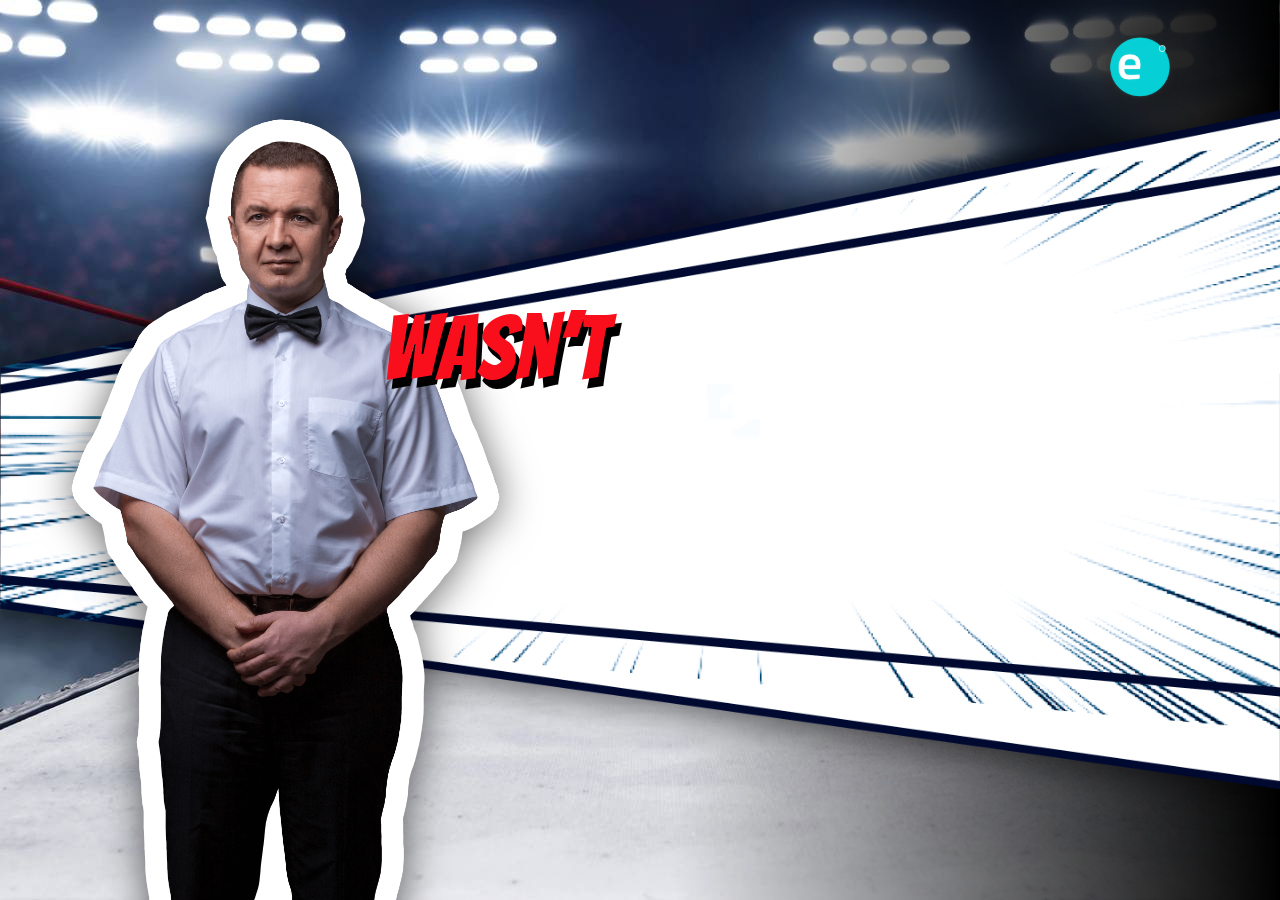
==== commit c7a764b4: "added last slide / chicken logic" ====
--- a/index.html
+++ b/index.html
@@ -14,6 +14,10 @@
   <div class="logo">
     <img src="./images/emit-logo.svg" alt="Logo" />
   </div>
+  <div class="hide-box">
+    <div class="hide-box--color"></div>
+     <img src="./images/emit.futureservices.png" alt="Logo">
+  </div>
   <div class="unsupported-box">
     <div>
       <h2>Browser or device not supported</h2>
@@ -21,12 +25,15 @@
     </div>
   </div>
   <section class="start">
+    <div class="background">
+    </div>
     <div class="start--wrapper">
       <div class="start--wrapper-bg move-box">
         <img src="./images/wrapperBG.png" alt="background image" />
       </div>
       <div class="start--text">
         <h2 class="animation-title start-title">Wasn’t it a hard year? Show me how you Get Rid of it!</h2>
+        <h2 class="final-title">You are a real <span>Winner</span> for <span>2021!</span></h2>
         <div class="start--arrow js-enter">
           <a href="./game.html">
             <img class="arrow-img" src="./images/arrow.svg" alt="Start arrow" />
--- a/css/app.css
+++ b/css/app.css
@@ -220,8 +220,8 @@
   0% {
     right: 0;
   }
-  75% {
-    right: -90px;
+  50% {
+    right: -50px;
   }
   100% {
     right: 0;
@@ -232,8 +232,8 @@
   0% {
     right: 0;
   }
-  75% {
-    right: -90px;
+  50% {
+    right: -50px;
   }
   100% {
     right: 0;
@@ -415,6 +415,10 @@
     -webkit-transform: translateY(0);
             transform: translateY(0);
   }
+  50% {
+    -webkit-transform: translateY(-50%);
+            transform: translateY(-50%);
+  }
   100% {
     -webkit-transform: translateY(100%);
             transform: translateY(100%);
@@ -426,9 +430,127 @@
     -webkit-transform: translateY(0);
             transform: translateY(0);
   }
+  50% {
+    -webkit-transform: translateY(-50%);
+            transform: translateY(-50%);
+  }
   100% {
     -webkit-transform: translateY(100%);
             transform: translateY(100%);
+  }
+}
+
+@-webkit-keyframes chicken-right {
+  0% {
+    -webkit-transform: translate(100%, -50%) rotate(-90deg);
+            transform: translate(100%, -50%) rotate(-90deg);
+  }
+  50% {
+    -webkit-transform: translate(0%, -50%) rotate(-90deg);
+            transform: translate(0%, -50%) rotate(-90deg);
+  }
+  100% {
+    -webkit-transform: translate(100%, -50%) rotate(-90deg);
+            transform: translate(100%, -50%) rotate(-90deg);
+  }
+}
+
+@keyframes chicken-right {
+  0% {
+    -webkit-transform: translate(100%, -50%) rotate(-90deg);
+            transform: translate(100%, -50%) rotate(-90deg);
+  }
+  50% {
+    -webkit-transform: translate(0%, -50%) rotate(-90deg);
+            transform: translate(0%, -50%) rotate(-90deg);
+  }
+  100% {
+    -webkit-transform: translate(100%, -50%) rotate(-90deg);
+            transform: translate(100%, -50%) rotate(-90deg);
+  }
+}
+
+@-webkit-keyframes chicken-top {
+  0% {
+    -webkit-transform: translate(0, -100%) rotate(180deg);
+            transform: translate(0, -100%) rotate(180deg);
+  }
+  50% {
+    -webkit-transform: translate(0%, -50%) rotate(180deg);
+            transform: translate(0%, -50%) rotate(180deg);
+  }
+  100% {
+    -webkit-transform: translate(0, -100%) rotate(180deg);
+            transform: translate(0, -100%) rotate(180deg);
+  }
+}
+
+@keyframes chicken-top {
+  0% {
+    -webkit-transform: translate(0, -100%) rotate(180deg);
+            transform: translate(0, -100%) rotate(180deg);
+  }
+  50% {
+    -webkit-transform: translate(0%, -50%) rotate(180deg);
+            transform: translate(0%, -50%) rotate(180deg);
+  }
+  100% {
+    -webkit-transform: translate(0, -100%) rotate(180deg);
+            transform: translate(0, -100%) rotate(180deg);
+  }
+}
+
+@-webkit-keyframes showBG {
+  0% {
+    -webkit-transform: scale(0.08);
+            transform: scale(0.08);
+    opacity: 0;
+  }
+  50% {
+    -webkit-transform: scale(1);
+            transform: scale(1);
+    opacity: 0.5;
+  }
+  100% {
+    -webkit-transform: scale(1);
+            transform: scale(1);
+    opacity: 1;
+  }
+}
+
+@keyframes showBG {
+  0% {
+    -webkit-transform: scale(0.08);
+            transform: scale(0.08);
+    opacity: 0;
+  }
+  50% {
+    -webkit-transform: scale(1);
+            transform: scale(1);
+    opacity: 0.5;
+  }
+  100% {
+    -webkit-transform: scale(1);
+            transform: scale(1);
+    opacity: 1;
+  }
+}
+
+@-webkit-keyframes ColorChange {
+  0% {
+    opacity: 0;
+  }
+  100% {
+    opacity: 1;
+  }
+}
+
+@keyframes ColorChange {
+  0% {
+    opacity: 0;
+  }
+  100% {
+    opacity: 1;
   }
 }
 
@@ -478,7 +600,7 @@
   position: absolute;
   top: 3%;
   right: 100px;
-  z-index: 10;
+  z-index: 30;
 }
 
 .logo img {
@@ -490,6 +612,10 @@
   .logo {
     right: 30px;
   }
+}
+
+.hide-box {
+  display: none;
 }
 
 h1,
@@ -562,7 +688,7 @@
   display: none;
 }
 
-.animation-title {
+.type-letter {
   opacity: 0;
 }
 
@@ -576,6 +702,72 @@
 
 .fighter {
   cursor: pointer;
+}
+
+.background {
+  z-index: 20;
+  width: 100%;
+  height: 100%;
+  position: absolute;
+  overflow: hidden;
+  pointer-events: none;
+}
+
+.background.active {
+  -webkit-animation: ColorChange 3000ms cubic-bezier(0.4, 0, 0.2, 1);
+          animation: ColorChange 3000ms cubic-bezier(0.4, 0, 0.2, 1);
+  background-color: #5dccd3;
+}
+
+.logo.active {
+  -webkit-transition: 3000ms ease;
+  transition: 3000ms ease;
+  -webkit-transform: translate(50%, -50%) scale(1.6);
+          transform: translate(50%, -50%) scale(1.6);
+  top: 50%;
+  right: 50%;
+}
+
+.logo.active.move {
+  right: 54%;
+}
+
+.hide-box {
+  position: absolute;
+  -webkit-transform: translate(50%, -50%);
+          transform: translate(50%, -50%);
+  top: 50%;
+  right: 50%;
+  width: 100%;
+  height: 200px;
+  z-index: 29;
+  overflow: hidden;
+}
+
+.hide-box--color {
+  z-index: 2;
+  background-color: #5dccd3;
+  position: absolute;
+  width: 50%;
+  height: 100%;
+  left: 0;
+}
+
+.hide-box img {
+  -webkit-transition: 3000ms ease;
+  transition: 3000ms ease;
+  top: 50%;
+  right: 50%;
+  -webkit-transform: translate(-50%, -50%);
+          transform: translate(-50%, -50%);
+  height: 100px;
+  z-index: 1;
+  position: absolute;
+}
+
+.hide-box.move img {
+  -webkit-transform: translate(110%, -50%);
+          transform: translate(110%, -50%);
 }
 
 /**components*/
@@ -601,6 +793,7 @@
   opacity: 1;
   pointer-events: all;
   visibility: inherit;
+  overflow: hidden;
 }
 
 .start::before {
@@ -665,6 +858,25 @@
   z-index: 5;
 }
 
+.start--text h2.final-title {
+  display: none;
+  opacity: 0;
+  pointer-events: none;
+  visibility: hidden;
+}
+
+.start--text .animation-title .letter {
+  opacity: 0;
+  -webkit-transition: opacity 2000ms;
+  transition: opacity 2000ms;
+}
+
+.start--text .animation-title .letter--show {
+  opacity: 1;
+  -webkit-transition: opacity 2000ms;
+  transition: opacity 2000ms;
+}
+
 .start--referee {
   -webkit-animation: referee 3000ms cubic-bezier(0.4, 0, 1, 1), move 3000ms linear 3000ms;
           animation: referee 3000ms cubic-bezier(0.4, 0, 1, 1), move 3000ms linear 3000ms;
@@ -711,10 +923,8 @@
 }
 
 .start--arrow.active {
-  -webkit-transition: all 0.3s ease-in-out;
-  transition: all 0.3s ease-in-out;
-  -webkit-animation: arrow 1000ms infinite;
-          animation: arrow 1000ms infinite;
+  -webkit-animation: arrow 2000ms infinite;
+          animation: arrow 2000ms infinite;
   opacity: 1;
   visibility: inherit;
   pointer-events: all;
@@ -737,12 +947,39 @@
 }
 
 .win-page .start--text {
+  -webkit-box-pack: center;
+      -ms-flex-pack: center;
+          justify-content: center;
+  -webkit-box-align: center;
+      -ms-flex-align: center;
+          align-items: center;
+  display: -webkit-box;
+  display: -ms-flexbox;
+  display: flex;
   text-align: center;
 }
 
 .win-page .start--text h2 {
   font-size: 140px;
   line-height: 109%;
+}
+
+.win-page .start--text.active .animation-title {
+  display: none;
+}
+
+.win-page .start--text.active .final-title {
+  font-size: 90px;
+  display: block;
+  -webkit-animation: zoom 1000ms cubic-bezier(0, 0, 0.58, 1);
+          animation: zoom 1000ms cubic-bezier(0, 0, 0.58, 1);
+  opacity: 1;
+  visibility: inherit;
+  pointer-events: all;
+}
+
+.win-page .start--text.active .final-title span {
+  font-size: 140px;
 }
 
 .win-page .start--arrow {
@@ -1124,9 +1361,31 @@
 .big-boss {
   width: 50%;
   position: absolute;
-  bottom: -50%;
-  -webkit-animation: chicken 10000ms ease 1000ms;
-          animation: chicken 10000ms ease 1000ms;
+  bottom: -110%;
+  -webkit-animation: chicken 5000ms ease 800ms;
+          animation: chicken 5000ms ease 800ms;
+}
+
+.big-boss--right {
+  -webkit-animation: chicken-right 5000ms ease 800ms;
+          animation: chicken-right 5000ms ease 800ms;
+  right: -30%;
+  top: 50%;
+  bottom: auto;
+  left: auto;
+  -webkit-transform: translate(100%, -50%) rotate(-90deg);
+          transform: translate(100%, -50%) rotate(-90deg);
+}
+
+.big-boss--top {
+  -webkit-animation: chicken-top 5000ms ease 800ms;
+          animation: chicken-top 5000ms ease 800ms;
+  right: 25%;
+  top: 0;
+  bottom: auto;
+  left: auto;
+  -webkit-transform: translate(0, -100%) rotate(180deg);
+          transform: translate(0, -100%) rotate(180deg);
 }
 
 .referee-win {
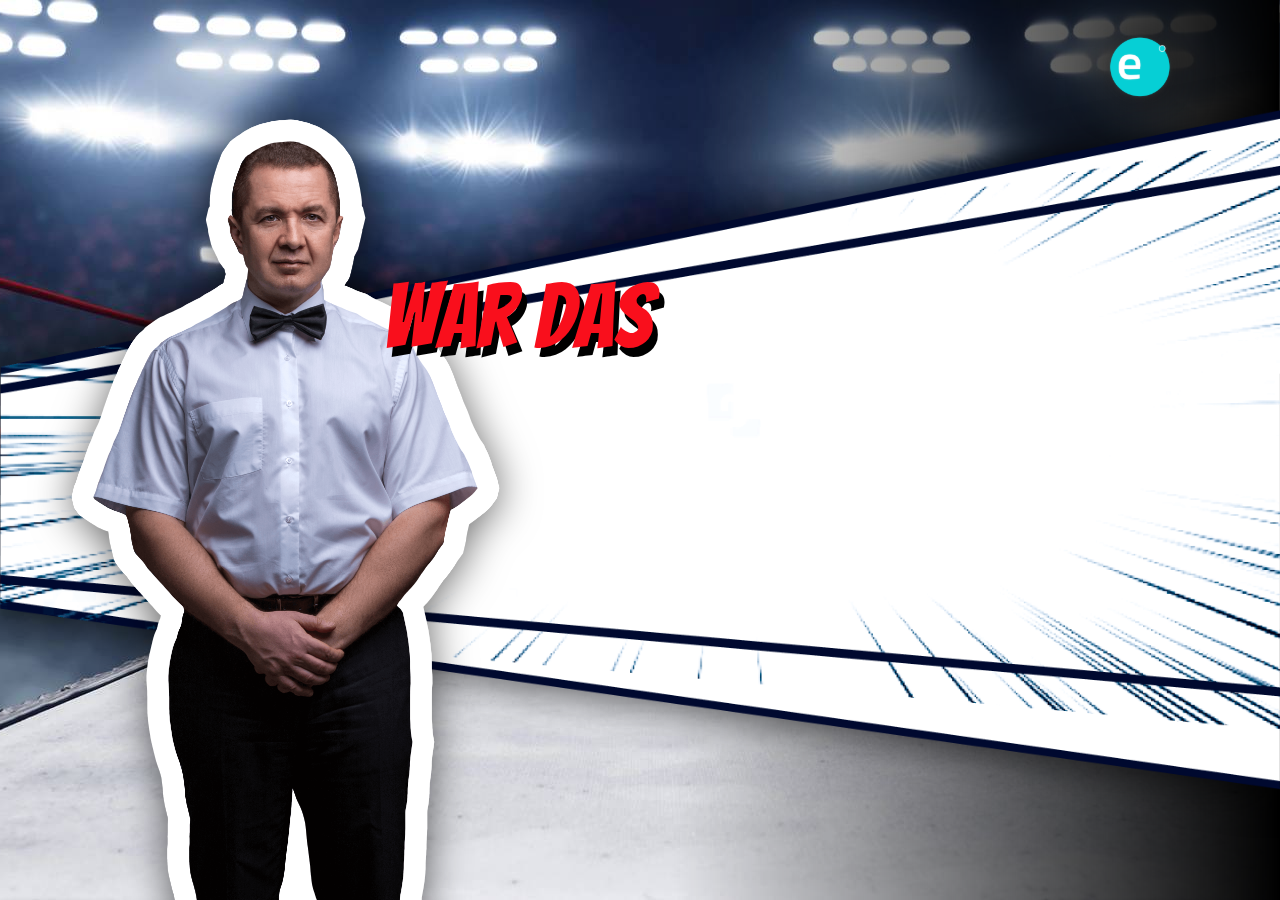
==== commit 796587ad: "update from the client 01.12" ====
--- a/index.html
+++ b/index.html
@@ -7,7 +7,7 @@
   <meta http-equiv="X-UA-Compatible" content="ie=edge" />
   <link rel="stylesheet" href="./css/app.css">
   <link rel="shortcut icon" href="./images/emit-logo.svg" type="image/x-icon">
-  <title>Christmas Game</title>
+  <title>emit digital: 2020 vs. 2021</title>
 </head>
 
 <body class="main-page">
@@ -32,12 +32,12 @@
         <img src="./images/wrapperBG.png" alt="background image" />
       </div>
       <div class="start--text">
-        <h2 class="animation-title start-title">Wasn’t it a hard year? Show me how you Get Rid of it!</h2>
-        <h2 class="final-title">You are a real <span>Winner</span> for <span>2021!</span></h2>
+        <h2 class="animation-title start-title">War das nicht ein anstrengendes Jahr? Zeig mir, ob du ins nächste schaffst!</h2>
+        <h2 class="final-title">Du bist der wahrer <span>Gewinner</span> und keine Challange <span>ist für dich zu groß!</span></h2>
         <div class="start--arrow js-enter">
           <a href="./game.html">
             <img class="arrow-img" src="./images/arrow.svg" alt="Start arrow" />
-            <p class="start--arrow-text">Start</p>
+            <p class="start--arrow-text">2021</p>
           </a>
         </div>
       </div>
--- a/css/app.css
+++ b/css/app.css
@@ -416,8 +416,8 @@
             transform: translateY(0);
   }
   50% {
-    -webkit-transform: translateY(-50%);
-            transform: translateY(-50%);
+    -webkit-transform: translateY(-80%);
+            transform: translateY(-80%);
   }
   100% {
     -webkit-transform: translateY(100%);
@@ -431,8 +431,8 @@
             transform: translateY(0);
   }
   50% {
-    -webkit-transform: translateY(-50%);
-            transform: translateY(-50%);
+    -webkit-transform: translateY(-80%);
+            transform: translateY(-80%);
   }
   100% {
     -webkit-transform: translateY(100%);
@@ -702,6 +702,40 @@
 
 .fighter {
   cursor: pointer;
+}
+
+.hit-effect {
+  pointer-events: none;
+  position: absolute;
+  display: block;
+  width: 500px;
+  opacity: 0;
+  z-index: 999;
+  top: -90%;
+  left: -50%;
+}
+
+.hit-effect .hit-img {
+  width: 100%;
+}
+
+.big-boss.activeHit .hit-effect,
+.virusLeft.activeHit .hit-effect,
+.virusRight.activeHit .hit-effect,
+.main-target.activeHit .hit-effect {
+  opacity: 1;
+}
+
+.virusLeft .hit-effect,
+.virusRight .hit-effect {
+  width: 400px;
+  top: -100%;
+  left: -100%;
+}
+
+.big-boss .hit-effect {
+  top: 300px;
+  left: 70px;
 }
 
 .background {
@@ -843,7 +877,7 @@
   margin-left: auto;
   margin-right: 25%;
   width: 705px;
-  height: 300px;
+  height: 365px;
   z-index: 3;
 }
 
@@ -867,14 +901,14 @@
 
 .start--text .animation-title .letter {
   opacity: 0;
-  -webkit-transition: opacity 2000ms;
-  transition: opacity 2000ms;
+  -webkit-transition: opacity 1000ms;
+  transition: opacity 1000ms;
 }
 
 .start--text .animation-title .letter--show {
   opacity: 1;
-  -webkit-transition: opacity 2000ms;
-  transition: opacity 2000ms;
+  -webkit-transition: opacity 1000ms;
+  transition: opacity 1000ms;
 }
 
 .start--referee {
@@ -885,10 +919,16 @@
   display: -ms-flexbox;
   display: flex;
   bottom: -10%;
-  left: 4%;
+  left: 10%;
   z-index: 2;
   max-width: 500px;
   height: 100%;
+}
+
+@media screen and (max-width: 1900px) {
+  .start--referee {
+    left: 4%;
+  }
 }
 
 .start--referee img {
@@ -899,8 +939,9 @@
 }
 
 .start--arrow {
-  position: absolute;
-  right: -10%;
+  -webkit-transform: rotate(2deg) translateX(50px);
+          transform: rotate(2deg) translateX(50px);
+  position: absolute;
   bottom: 0;
   opacity: 0;
   visibility: hidden;
@@ -941,7 +982,7 @@
   color: #f90f1c;
   position: absolute;
   right: 55%;
-  top: 47%;
+  top: 50%;
   -webkit-transform: translate(50%, -50%);
           transform: translate(50%, -50%);
 }
@@ -999,9 +1040,9 @@
       -ms-flex-align: center;
           align-items: center;
   height: inherit;
-  background-image: url(../images/fight-ringBG.png);
+  background-image: url(../images/fight-ringBG.jpg);
+  background-size: inherit;
   background-position: center;
-  background-size: cover;
   background-repeat: no-repeat;
 }
 
@@ -1094,10 +1135,17 @@
   width: 100%;
   width: 240px;
   height: 91px;
-  background-image: url(../images/slot.png);
+  background-image: url(../images/slot2.png);
   background-position: center;
   background-size: cover;
   background-repeat: no-repeat;
+  position: absolute;
+  left: -98px;
+  width: 400px;
+  height: 400px;
+  padding: 0;
+  background-size: contain;
+  top: -149px;
 }
 
 .slot--image {
@@ -1111,16 +1159,26 @@
           justify-content: center;
   width: 40px;
   height: 40px;
-  margin: 15px 5px;
   border: 4px solid white;
   border-radius: 50%;
   overflow: hidden;
   opacity: 0;
+  margin: 0 7px;
+  -webkit-transform: translateY(-7px);
+          transform: translateY(-7px);
+}
+
+.slot--image:first-child {
+  margin-left: 122px;
 }
 
 .slot--image img {
   max-width: inherit;
   width: 50px;
+}
+
+.slot--image.active {
+  opacity: 1;
 }
 
 .progress-bar {
@@ -1259,9 +1317,11 @@
 }
 
 .main-target-box img {
+  background-color: white;
   -o-object-fit: cover;
      object-fit: cover;
   height: inherit;
+  width: inherit;
 }
 
 .main-target.active {
@@ -1359,16 +1419,16 @@
 }
 
 .big-boss {
-  width: 50%;
-  position: absolute;
-  bottom: -110%;
-  -webkit-animation: chicken 5000ms ease 800ms;
-          animation: chicken 5000ms ease 800ms;
+  width: 700px;
+  position: absolute;
+  bottom: -150%;
+  -webkit-animation: chicken 1500ms ease;
+          animation: chicken 1500ms ease;
 }
 
 .big-boss--right {
-  -webkit-animation: chicken-right 5000ms ease 800ms;
-          animation: chicken-right 5000ms ease 800ms;
+  -webkit-animation: chicken-right 1500ms ease 100ms;
+          animation: chicken-right 1500ms ease 100ms;
   right: -30%;
   top: 50%;
   bottom: auto;
@@ -1378,8 +1438,8 @@
 }
 
 .big-boss--top {
-  -webkit-animation: chicken-top 5000ms ease 800ms;
-          animation: chicken-top 5000ms ease 800ms;
+  -webkit-animation: chicken-top 1500ms ease 100ms;
+          animation: chicken-top 1500ms ease 100ms;
   right: 25%;
   top: 0;
   bottom: auto;
@@ -1391,11 +1451,17 @@
 .referee-win {
   position: absolute;
   bottom: -20%;
-  right: 12%;
+  right: 20%;
   max-width: 400px;
   opacity: 0;
   visibility: hidden;
   pointer-events: none;
+}
+
+@media screen and (max-width: 1900px) {
+  .referee-win {
+    right: 12%;
+  }
 }
 
 .referee-win.active {
@@ -1434,38 +1500,4 @@
           animation: zoom-in 1000ms ease-out;
   opacity: 1;
 }
-
-.hit-effect {
-  pointer-events: none;
-  position: absolute;
-  display: block;
-  width: 500px;
-  opacity: 0;
-  z-index: 999;
-  top: -90%;
-  left: -50%;
-}
-
-.hit-effect .hit-img {
-  width: 100%;
-}
-
-.big-boss.activeHit .hit-effect,
-.virusLeft.activeHit .hit-effect,
-.virusRight.activeHit .hit-effect,
-.main-target.activeHit .hit-effect {
-  opacity: 1;
-}
-
-.virusLeft .hit-effect,
-.virusRight .hit-effect {
-  width: 400px;
-  top: -100%;
-  left: -100%;
-}
-
-.big-boss .hit-effect {
-  top: 300px;
-  left: 70px;
-}
 /*# sourceMappingURL=app.css.map */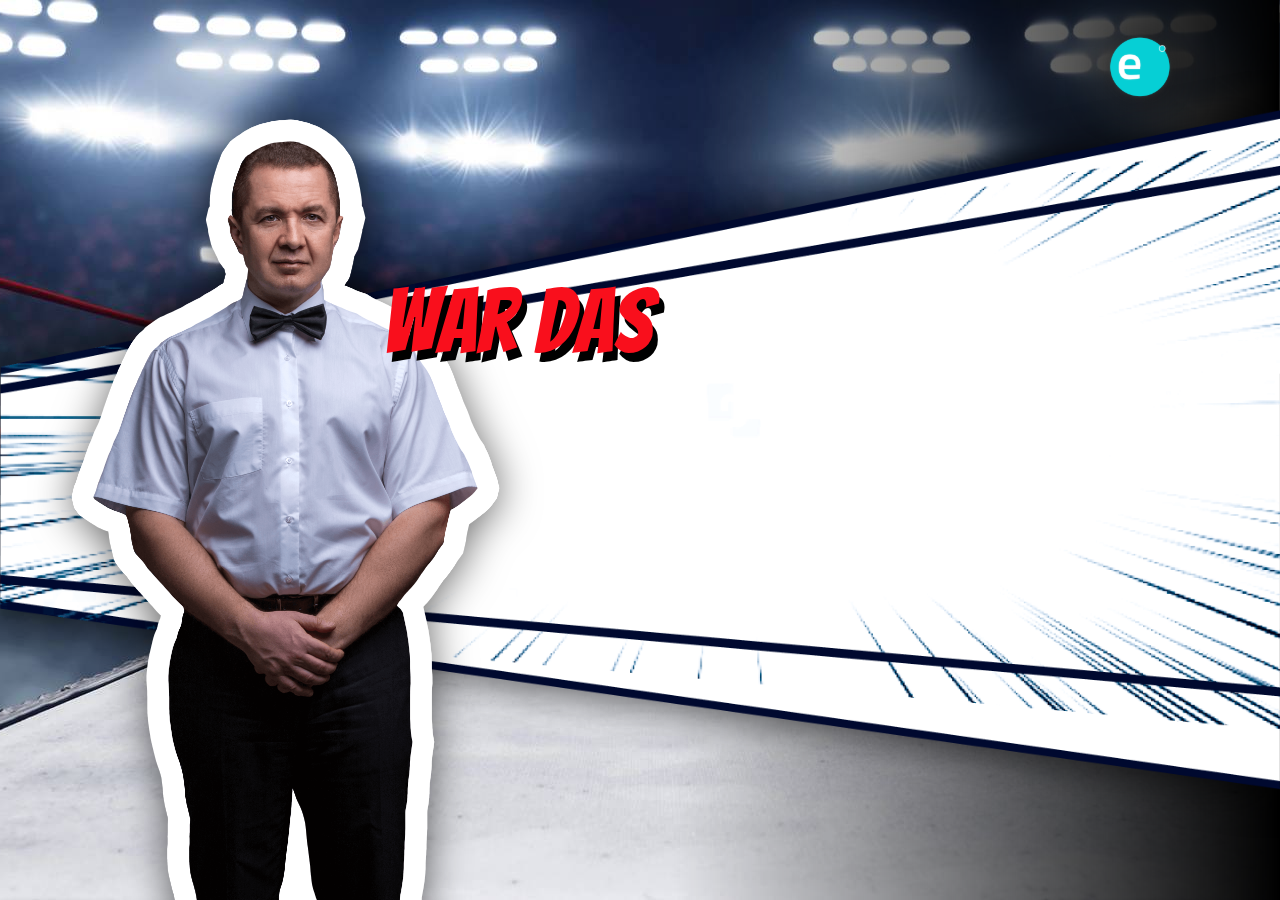
==== commit e952004f: "update from client 03.12" ====
--- a/index.html
+++ b/index.html
@@ -33,7 +33,8 @@
       </div>
       <div class="start--text">
         <h2 class="animation-title start-title">War das nicht ein anstrengendes Jahr? Zeig mir, ob du ins nächste schaffst!</h2>
-        <h2 class="final-title">Du bist der wahrer <span>Gewinner</span> und keine Challange <span>ist für dich zu groß!</span></h2>
+        <!-- <h2 class="final-title">Du bist der wahrer <span>Gewinner</span> und keine Challange <span>ist für dich zu groß!</span></h2> -->
+        <h2 class="final-title">Du bist der wahrer <span>Gewinner</span> und <i class="top-text">keine Challange </i><span>ist für dich zu groß!</span></h2>
         <div class="start--arrow js-enter">
           <a href="./game.html">
             <img class="arrow-img" src="./images/arrow.svg" alt="Start arrow" />
--- a/css/app.css
+++ b/css/app.css
@@ -624,7 +624,7 @@
   color: #f90f1c;
   font-weight: normal;
   font-size: 90px;
-  line-height: 109%;
+  line-height: 1.2em;
   text-shadow: 5px 9px 0px #000000;
 }
 
@@ -773,7 +773,7 @@
   top: 50%;
   right: 50%;
   width: 100%;
-  height: 200px;
+  height: 180px;
   z-index: 29;
   overflow: hidden;
 }
@@ -782,9 +782,14 @@
   z-index: 2;
   background-color: #5dccd3;
   position: absolute;
-  width: 50%;
+  width: 48%;
   height: 100%;
   left: 0;
+}
+
+.hide-box--color + img {
+  -webkit-filter: none;
+          filter: none;
 }
 
 .hide-box img {
@@ -802,6 +807,17 @@
 .hide-box.move img {
   -webkit-transform: translate(110%, -50%);
           transform: translate(110%, -50%);
+  -webkit-filter: drop-shadow(0px 4px 20px rgba(0, 0, 0, 0.3));
+          filter: drop-shadow(0px 4px 20px rgba(0, 0, 0, 0.3));
+}
+
+/*
+* Final text
+*/
+.top-text {
+  -webkit-transform: translate(-30px, -35px);
+          transform: translate(-30px, -35px);
+  display: inline-block;
 }
 
 /**components*/
@@ -1120,7 +1136,7 @@
   position: relative;
   height: 80%;
   margin-top: auto;
-  margin-left: 73px;
+  margin-left: 115px;
   margin-right: auto;
 }
 
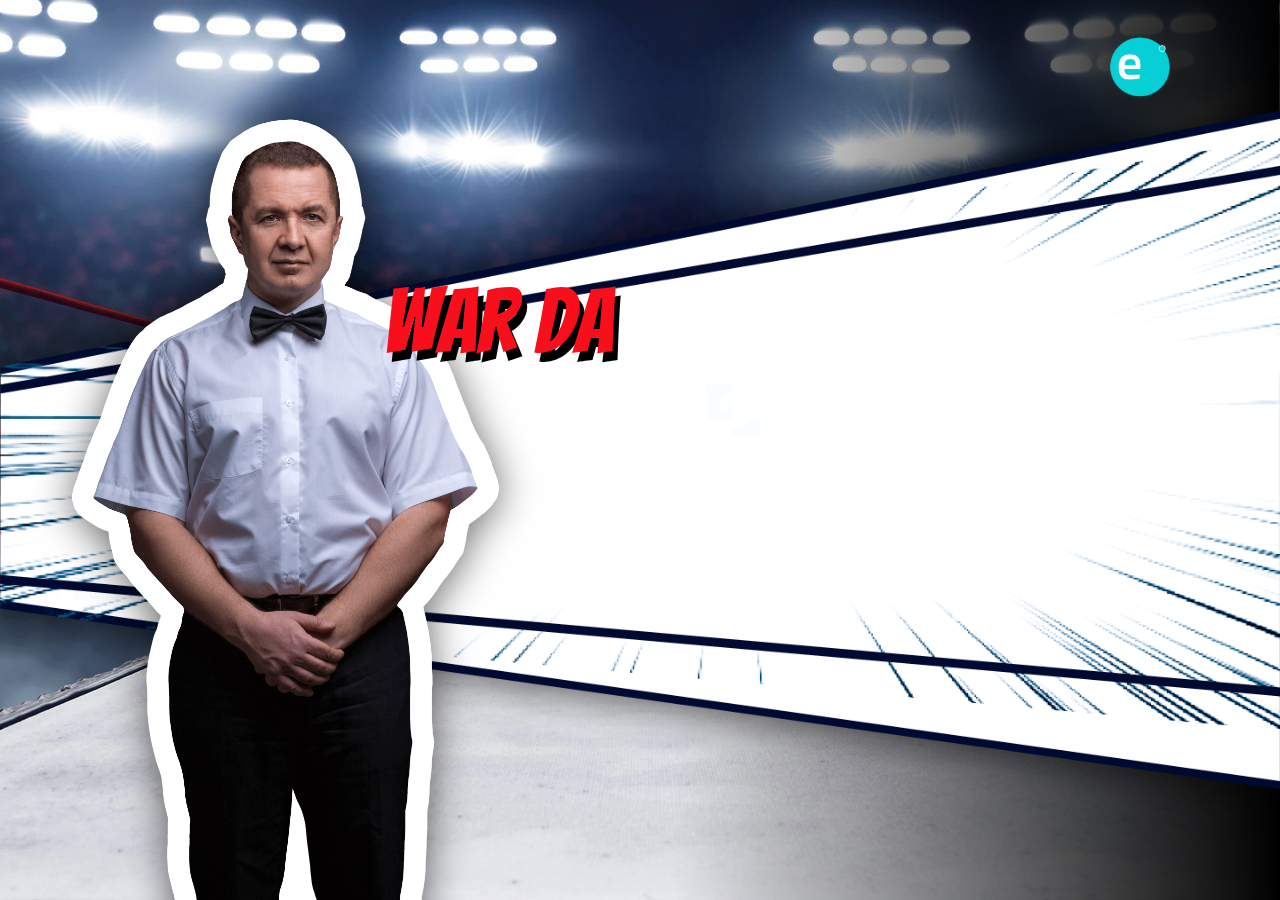
==== commit 88305f84: "update from client 04.12.2020" ====
--- a/index.html
+++ b/index.html
@@ -12,7 +12,7 @@
 
 <body class="main-page">
   <div class="logo">
-    <img src="./images/emit-logo.svg" alt="Logo" />
+    <a href="./"><img src="./images/emit-logo.svg" alt="Logo" /></a>
   </div>
   <div class="hide-box">
     <div class="hide-box--color"></div>
@@ -26,6 +26,12 @@
   </div>
   <section class="start">
     <div class="background">
+      <div class="restart-btn">
+        <a href="./game.html">
+          <img class="restart-btn--arrow-img" src="./images/arrow.svg" alt="Start arrow" />
+          <p class="start--arrow-text">Nochmal?</p>
+        </a>
+      </div>
     </div>
     <div class="start--wrapper">
       <div class="start--wrapper-bg move-box">
--- a/css/app.css
+++ b/css/app.css
@@ -240,6 +240,36 @@
   }
 }
 
+@-webkit-keyframes arrowRef {
+  0% {
+    -webkit-transform: translateX(0);
+            transform: translateX(0);
+  }
+  50% {
+    -webkit-transform: translateX(-50px);
+            transform: translateX(-50px);
+  }
+  100% {
+    -webkit-transform: translateX(0);
+            transform: translateX(0);
+  }
+}
+
+@keyframes arrowRef {
+  0% {
+    -webkit-transform: translateX(0);
+            transform: translateX(0);
+  }
+  50% {
+    -webkit-transform: translateX(-50px);
+            transform: translateX(-50px);
+  }
+  100% {
+    -webkit-transform: translateX(0);
+            transform: translateX(0);
+  }
+}
+
 @-webkit-keyframes referee {
   0% {
     bottom: -100%;
@@ -754,8 +784,8 @@
 }
 
 .logo.active {
-  -webkit-transition: 3000ms ease;
-  transition: 3000ms ease;
+  -webkit-transition: 4000ms ease;
+  transition: 4000ms ease;
   -webkit-transform: translate(50%, -50%) scale(1.6);
           transform: translate(50%, -50%) scale(1.6);
   top: 50%;
@@ -763,7 +793,7 @@
 }
 
 .logo.active.move {
-  right: 54%;
+  right: 56%;
 }
 
 .hide-box {
@@ -805,10 +835,30 @@
 }
 
 .hide-box.move img {
-  -webkit-transform: translate(110%, -50%);
-          transform: translate(110%, -50%);
+  -webkit-transform: translate(110%, -55%);
+          transform: translate(110%, -55%);
   -webkit-filter: drop-shadow(0px 4px 20px rgba(0, 0, 0, 0.3));
           filter: drop-shadow(0px 4px 20px rgba(0, 0, 0, 0.3));
+}
+
+.restart-btn {
+  -webkit-animation: arrowRef 2000ms infinite;
+          animation: arrowRef 2000ms infinite;
+  width: 144px;
+  display: none;
+  pointer-events: all;
+  position: absolute;
+  bottom: 50px;
+  left: 46%;
+}
+
+.restart-btn a {
+  display: block;
+}
+
+.restart-btn p {
+  font-size: 28px;
+  right: 51%;
 }
 
 /*
@@ -1057,7 +1107,7 @@
           align-items: center;
   height: inherit;
   background-image: url(../images/fight-ringBG.jpg);
-  background-size: inherit;
+  background-size: cover;
   background-position: center;
   background-repeat: no-repeat;
 }
